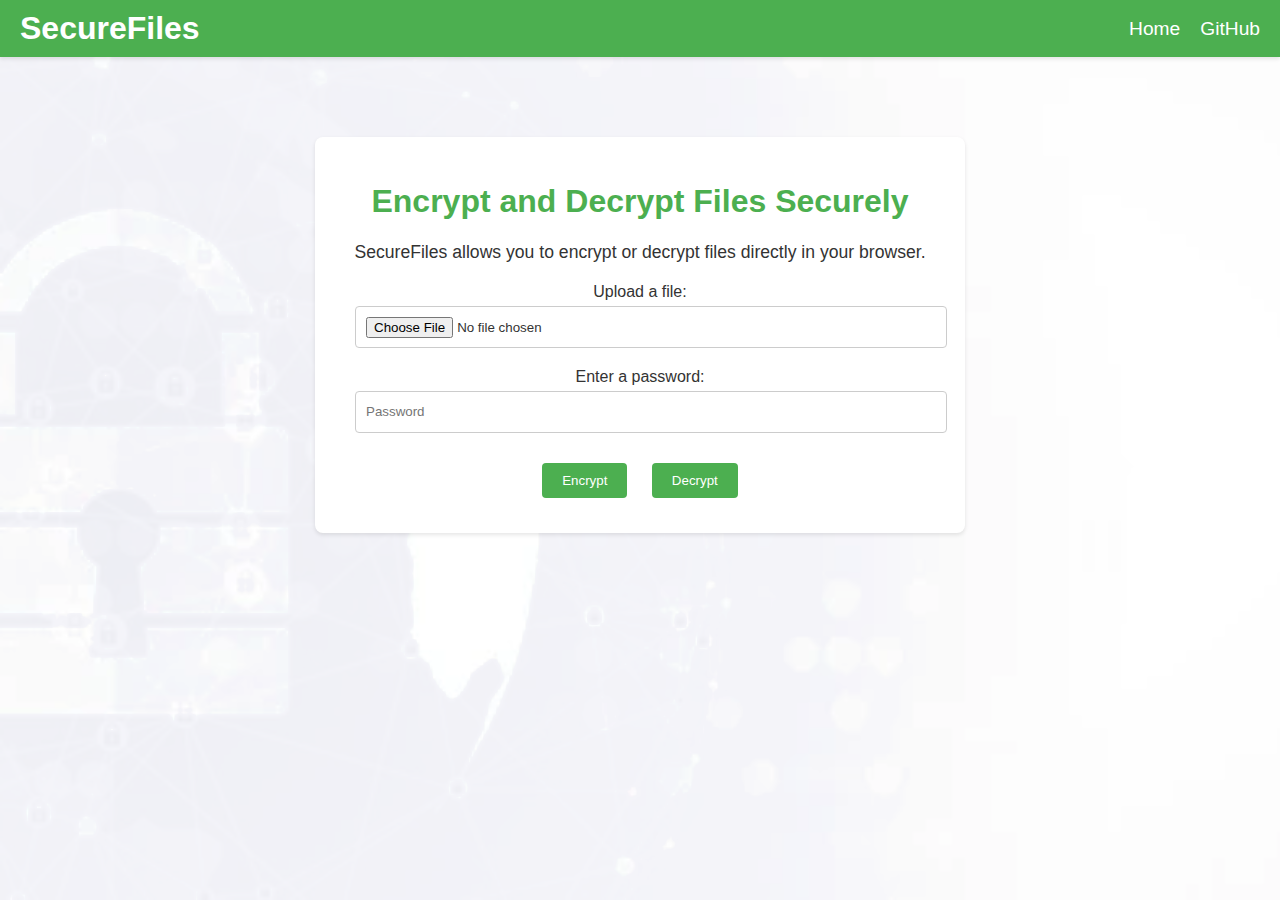
==== docs/index.html @ 90146c23 "Update files" ====
<!DOCTYPE html>
<html lang="en">
<head>
    <meta charset="UTF-8">
    <meta name="viewport" content="width=device-width, initial-scale=1.0">
    <title>SecureFiles</title>
    <link rel="stylesheet" href="style.css">
</head>
<body>
    <nav class="navbar">
        <div class="navbar-brand">SecureFiles</div>
        <ul class="navbar-links">
            <li><a href="index.html">Home</a></li>
            <li><a href="https://github.com/ferid333" target="_blank">GitHub</a></li>
        </ul>
    </nav>
    <div class="container">
        <h1>Encrypt and Decrypt Files Securely</h1>
        <p>SecureFiles allows you to encrypt or decrypt files directly in your browser.</p>

        <div class="form-group">
            <label for="file">Upload a file:</label>
            <input type="file" id="file" />
        </div>

        <div class="form-group">
            <label for="password">Enter a password:</label>
            <input type="password" id="password" placeholder="Password" />
        </div>

        <div class="buttons">
            <button onclick="handleFileUpload(true)">Encrypt</button>
            <button onclick="handleFileUpload(false)">Decrypt</button>
        </div>

        <button id="downloadButton" style="display: none;" onclick="downloadProcessedFile()">
            Download File
        </button>
    </div>

    <script src="script.js"></script>
</body>
</html>
---- docs/style.css ----
body {
    font-family: Arial, sans-serif;
   
    color: #333;
    margin: 0;
    padding: 0;
    background: url("assets/sec_backg.jpg") no-repeat ;
    background-position: center;
    background-size: cover;
    background-color: rgba(244, 244, 249,0.9);
    background-blend-mode: lighten;
    width: 100%;
    height: 100vh;
}

.navbar {
    background-color: #4CAF50;
    color: white;
    display: flex;
    justify-content: space-between;
    align-items: center;
    padding: 10px 20px;
    box-shadow: 0 2px 4px rgba(0, 0, 0, 0.1);
}

.navbar-brand {
    font-size: 2rem;
    font-weight: bold;
}

.navbar-links {
    list-style: none;
    margin: 0;
    padding: 0;
    display: flex;
    gap: 20px;
}

.navbar-links li {
    display: inline;
}

.navbar-links a {
    color: white;
    text-decoration: none;
    font-size: 1.2rem;
}

.navbar-links a:hover {
    text-decoration: underline;
}
.container {
    max-width: 600px;
    margin: 80px auto;
    padding: 25px;
    background: #fff;
    border-radius: 8px;
    box-shadow: 0 2px 4px rgba(0, 0, 0, 0.1);
    text-align: center;
}

h1 {
    color: #4CAF50;
}

p {
    font-size: 1.1em;
    margin-bottom: 20px;
}

.form-group {
    margin: 15px;
}

input {
    width: 100%;
    height: 20px;
    padding: 10px;
    margin: 5px 0;
    border-radius: 4px;
    border: 1px solid #ccc;
}
button {
    margin: 10px;
    padding: 10px 20px;
    border: none;
    border-radius: 4px;
    background-color: #4CAF50;
    color: white;
    cursor: pointer;
}

button:hover {
    background-color: #45a049;
}
#downloadButton {
    margin-top: 20px;
    padding: 10px 20px;
    border: none;
    border-radius: 4px;
    background-color: #4CAF50;
    color: white;
    cursor: pointer;
    display: none;
}

#downloadButton:hover {
    background-color: #45a049;
}
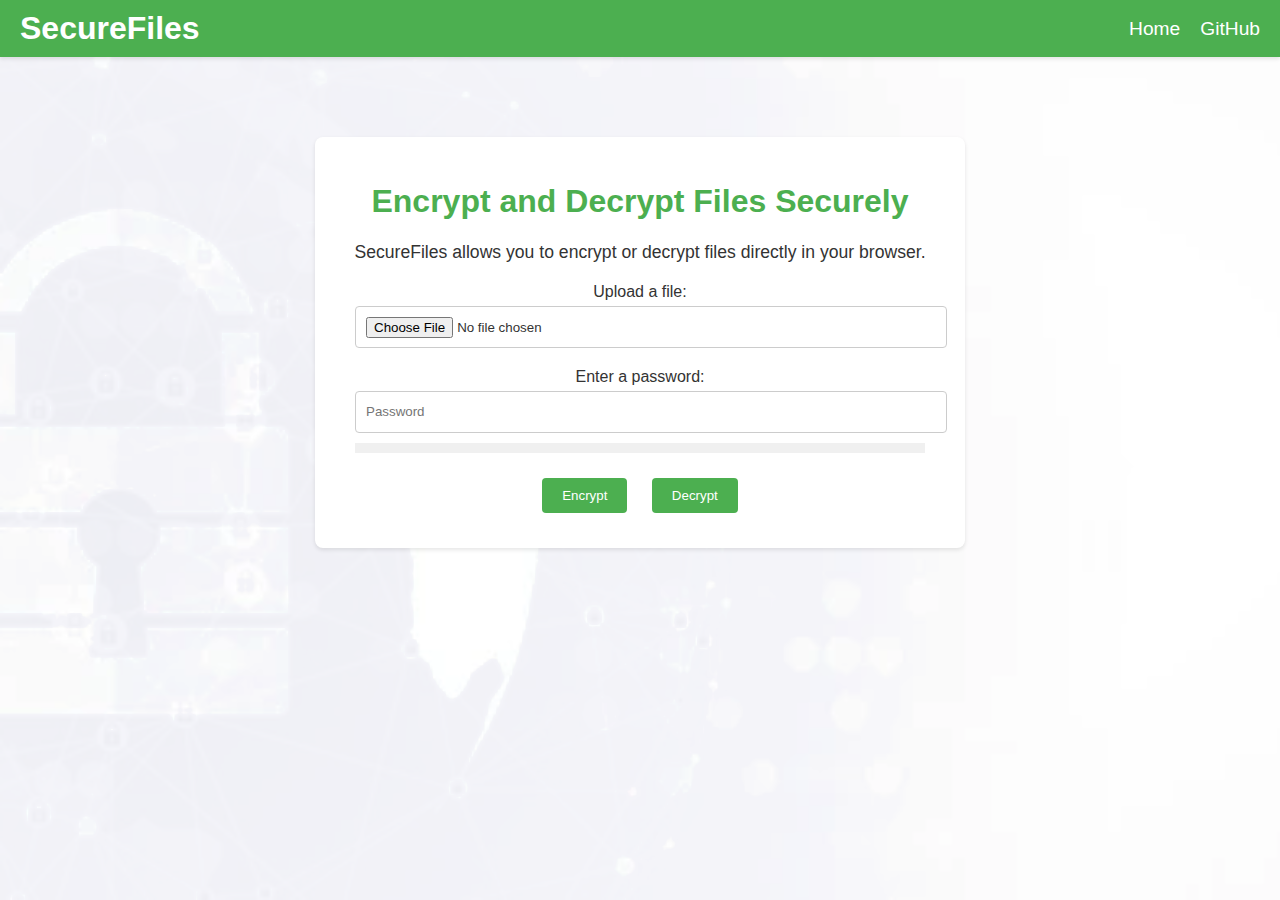
==== commit 3cd63a46: "Add Password Strength Indicator" ====
--- a/docs/index.html
+++ b/docs/index.html
@@ -5,6 +5,26 @@
     <meta name="viewport" content="width=device-width, initial-scale=1.0">
     <title>SecureFiles</title>
     <link rel="stylesheet" href="style.css">
+    <style>
+        .strength-bar {
+            height: 10px;
+            width: 100%;
+            background-color: #f0f0f0;
+            margin-top: 5px;
+        }
+        .strength-bar div {
+            height: 100%;
+        }
+        .strength-weak {
+            background-color: red;
+        }
+        .strength-medium {
+            background-color: yellow;
+        }
+        .strength-strong {
+            background-color: green;
+        }
+    </style>
 </head>
 <body>
     <nav class="navbar">
@@ -26,6 +46,9 @@
         <div class="form-group">
             <label for="password">Enter a password:</label>
             <input type="password" id="password" placeholder="Password" />
+            <div class="strength-bar">
+                <div id="strength-indicator"></div>
+            </div>
         </div>
 
         <div class="buttons">
--- a/docs/style.css
+++ b/docs/style.css
@@ -107,3 +107,9 @@
 #downloadButton:hover {
     background-color: #45a049;
 }
+
+select {
+    width: 100%;
+    padding: 8px;
+    margin-top: 10px;
+}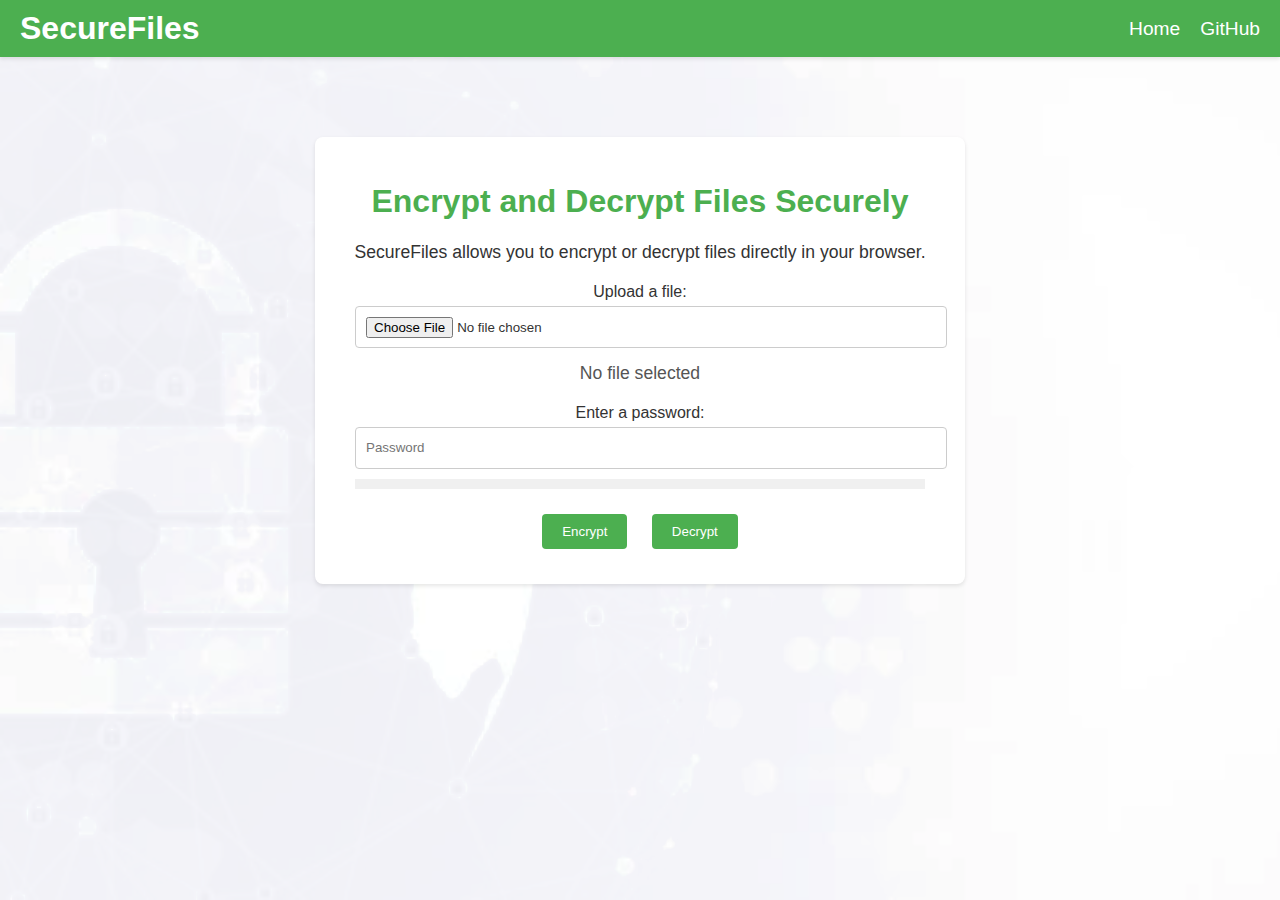
==== commit 83e30079: "Real Time File Size and Type indicator" ====
--- a/docs/index.html
+++ b/docs/index.html
@@ -40,12 +40,13 @@
 
         <div class="form-group">
             <label for="file">Upload a file:</label>
-            <input type="file" id="file" />
+            <input type="file" id="file" onchange="updateFileInfo()" />
+            <p id="fileInfo" style="margin-top: 10px; color: #555;">No file selected</p>
         </div>
 
         <div class="form-group">
             <label for="password">Enter a password:</label>
-            <input type="password" id="password" placeholder="Password" />
+            <input type="password" id="password" placeholder="Password" oninput="updatePasswordStrength()" />
             <div class="strength-bar">
                 <div id="strength-indicator"></div>
             </div>
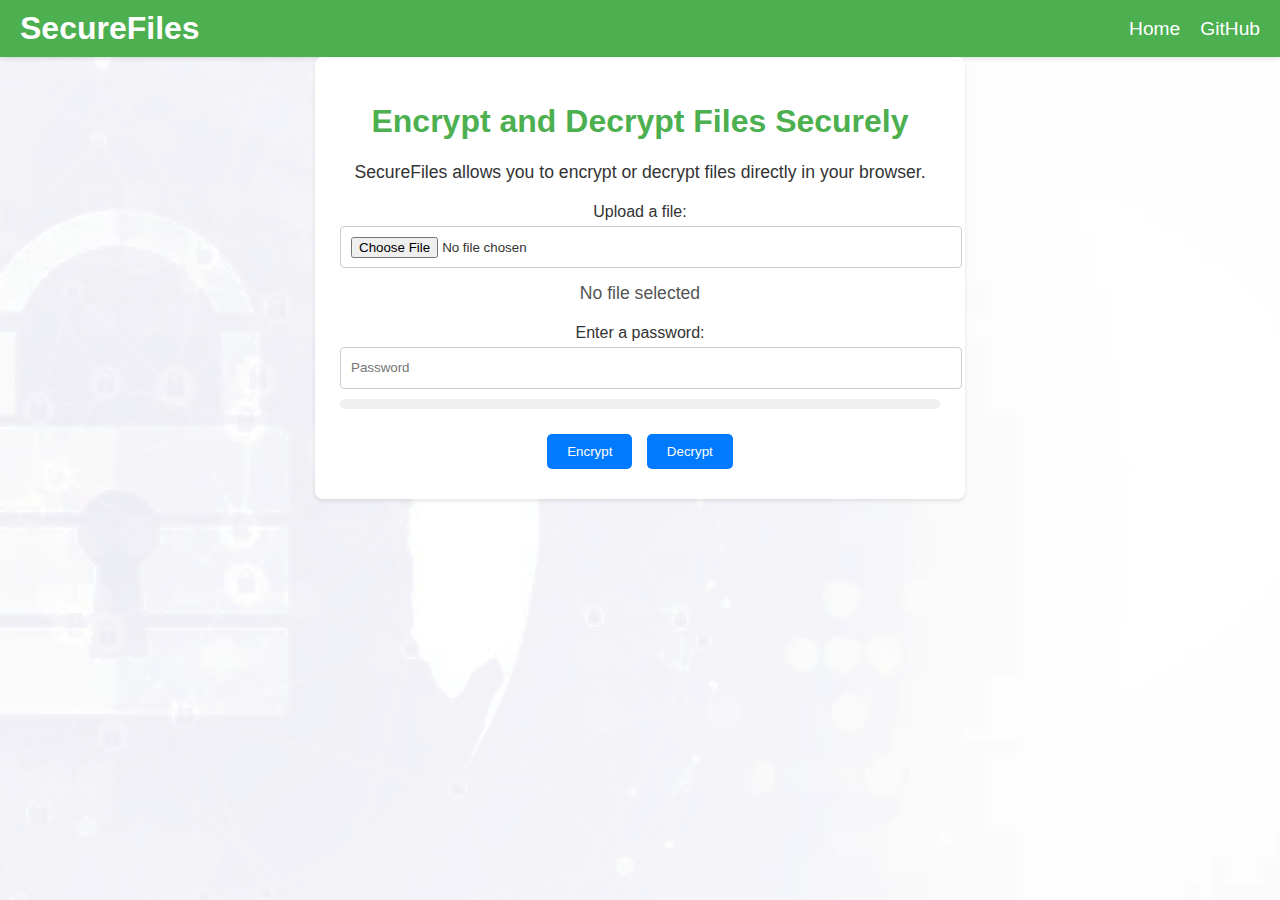
==== commit 07f84170: "Progress bar for uploading" ====
--- a/docs/index.html
+++ b/docs/index.html
@@ -5,26 +5,6 @@
     <meta name="viewport" content="width=device-width, initial-scale=1.0">
     <title>SecureFiles</title>
     <link rel="stylesheet" href="style.css">
-    <style>
-        .strength-bar {
-            height: 10px;
-            width: 100%;
-            background-color: #f0f0f0;
-            margin-top: 5px;
-        }
-        .strength-bar div {
-            height: 100%;
-        }
-        .strength-weak {
-            background-color: red;
-        }
-        .strength-medium {
-            background-color: yellow;
-        }
-        .strength-strong {
-            background-color: green;
-        }
-    </style>
 </head>
 <body>
     <nav class="navbar">
@@ -42,6 +22,10 @@
             <label for="file">Upload a file:</label>
             <input type="file" id="file" onchange="updateFileInfo()" />
             <p id="fileInfo" style="margin-top: 10px; color: #555;">No file selected</p>
+        </div>
+
+        <div id="progress-container">
+            <div id="progress-bar"></div>
         </div>
 
         <div class="form-group">
--- a/docs/style.css
+++ b/docs/style.css
@@ -112,4 +112,68 @@
     width: 100%;
     padding: 8px;
     margin-top: 10px;
+}
+
+.strength-bar {
+    height: 10px;
+    width: 100%;
+    background-color: #f0f0f0;
+    margin-top: 5px;
+    border-radius: 5px;
+    overflow: hidden;
+}
+.strength-bar div {
+    height: 100%;
+    transition: width 0.3s ease;
+}
+.strength-weak {
+    background-color: red;
+}
+.strength-medium {
+    background-color: yellow;
+}
+.strength-strong {
+    background-color: green;
+}
+#progress-container {
+    width: 100%;
+    background-color: #f0f0f0;
+    margin-top: 15px;
+    border-radius: 5px;
+    overflow: hidden;
+    display: none;
+}
+#progress-bar {
+    height: 10px;
+    background-color: #4caf50;
+    width: 0%;
+    transition: width 0.3s ease;
+}
+
+.container {
+    max-width: 600px;
+    margin: auto;
+    text-align: center;
+}
+.form-group {
+    margin: 20px 0;
+}
+.buttons {
+    margin-top: 20px;
+}
+button {
+    padding: 10px 20px;
+    margin: 5px;
+    background-color: #007bff;
+    color: white;
+    border: none;
+    border-radius: 5px;
+    cursor: pointer;
+    transition: background-color 0.3s;
+}
+button:hover {
+    background-color: #0056b3;
+}
+#downloadButton {
+    margin-top: 20px;
 }